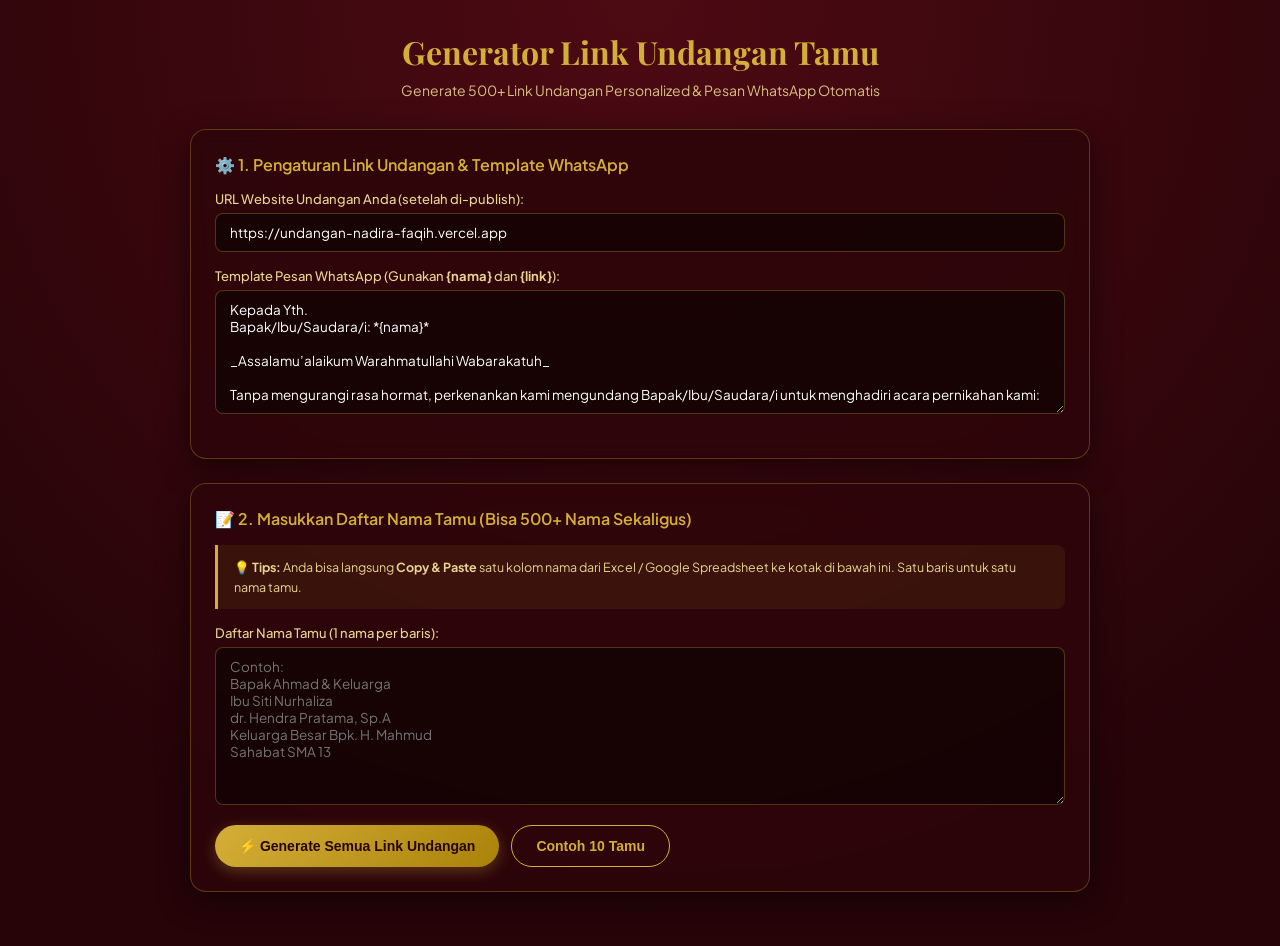
==== generator-tamu.html @ be7f1a3e "Initial commit - Wedding invitation Nadira & Fagih" ====
<!DOCTYPE html>
<html lang="id">

<head>
    <meta charset="UTF-8">
    <meta name="viewport" content="width=device-width, initial-scale=1.0">
    <title>Generator Link Undangan Tamu (500+ Tamu) - Nadira & Fagih</title>
    <link rel="preconnect" href="https://fonts.googleapis.com">
    <link
        href="https://fonts.googleapis.com/css2?family=Plus+Jakarta+Sans:wght@300;400;500;600;700&family=Playfair+Display:ital,wght@0,600;1,400&display=swap"
        rel="stylesheet">
    <style>
        :root {
            --bg-maroon: #260408;
            --card-bg: rgba(45, 5, 10, 0.85);
            --gold: #D4AF37;
            --gold-light: #E8D390;
            --text-white: #FAF5EE;
            --border-gold: rgba(212, 175, 55, 0.3);
        }

        * {
            box-sizing: border-box;
            margin: 0;
            padding: 0;
        }

        body {
            font-family: 'Plus Jakarta Sans', sans-serif;
            background-color: var(--bg-maroon);
            background-image: radial-gradient(circle at 50% 0%, #4D0A13 0%, #260408 80%);
            color: var(--text-white);
            min-height: 100vh;
            padding: 30px 16px;
        }

        .container {
            max-width: 900px;
            margin: 0 auto;
        }

        .header {
            text-align: center;
            margin-bottom: 30px;
        }

        .header h1 {
            font-family: 'Playfair Display', serif;
            font-size: 32px;
            color: var(--gold);
            margin-bottom: 8px;
        }

        .header p {
            color: var(--gold-light);
            font-size: 14px;
            opacity: 0.9;
        }

        .card {
            background: var(--card-bg);
            border: 1px solid var(--border-gold);
            border-radius: 16px;
            padding: 24px;
            margin-bottom: 24px;
            box-shadow: 0 8px 30px rgba(0, 0, 0, 0.5);
            backdrop-filter: blur(10px);
        }

        .card-title {
            font-size: 16px;
            font-weight: 600;
            color: var(--gold);
            margin-bottom: 16px;
            display: flex;
            align-items: center;
            gap: 8px;
        }

        .form-group {
            margin-bottom: 16px;
        }

        label {
            display: block;
            font-size: 13px;
            font-weight: 500;
            color: var(--gold-light);
            margin-bottom: 6px;
        }

        input[type="text"],
        textarea {
            width: 100%;
            background: rgba(15, 2, 4, 0.7);
            border: 1px solid var(--border-gold);
            border-radius: 8px;
            padding: 10px 14px;
            color: #FFF;
            font-family: inherit;
            font-size: 13.5px;
            outline: none;
            transition: all 0.3s;
        }

        input[type="text"]:focus,
        textarea:focus {
            border-color: var(--gold);
            box-shadow: 0 0 12px rgba(212, 175, 55, 0.3);
        }

        .btn {
            background: linear-gradient(135deg, #D4AF37 0%, #AA820A 100%);
            color: #260408;
            font-weight: 700;
            font-size: 14px;
            padding: 12px 24px;
            border: none;
            border-radius: 30px;
            cursor: pointer;
            transition: all 0.3s;
            box-shadow: 0 4px 15px rgba(212, 175, 55, 0.3);
            display: inline-flex;
            align-items: center;
            gap: 8px;
        }

        .btn:hover {
            transform: translateY(-2px);
            box-shadow: 0 6px 20px rgba(212, 175, 55, 0.5);
            background: linear-gradient(135deg, #E8D390 0%, #D4AF37 100%);
        }

        .btn-outline {
            background: transparent;
            border: 1px solid var(--gold);
            color: var(--gold);
            box-shadow: none;
        }

        .btn-outline:hover {
            background: rgba(212, 175, 55, 0.15);
            color: #FFF;
        }

        .results-header {
            display: flex;
            justify-content: space-between;
            align-items: center;
            margin-bottom: 16px;
            flex-wrap: wrap;
            gap: 10px;
        }

        .results-table {
            width: 100%;
            border-collapse: collapse;
            font-size: 13px;
        }

        .results-table th {
            text-align: left;
            padding: 10px;
            background: rgba(212, 175, 55, 0.15);
            color: var(--gold);
            border-bottom: 1px solid var(--border-gold);
        }

        .results-table td {
            padding: 10px;
            border-bottom: 1px solid rgba(212, 175, 55, 0.1);
        }

        .btn-sm {
            padding: 5px 12px;
            font-size: 11.5px;
            border-radius: 16px;
            text-decoration: none;
            display: inline-flex;
            align-items: center;
            gap: 4px;
        }

        .btn-wa {
            background: #25D366;
            color: #FFF;
        }

        .btn-wa:hover {
            background: #20BA56;
        }

        .btn-copy {
            background: rgba(212, 175, 55, 0.2);
            color: var(--gold-light);
            border: 1px solid var(--border-gold);
        }

        .badge-count {
            background: var(--gold);
            color: #260408;
            padding: 2px 8px;
            border-radius: 12px;
            font-size: 12px;
            font-weight: 700;
        }

        .toast {
            position: fixed;
            bottom: 20px;
            right: 20px;
            background: #1B8A3E;
            color: #FFF;
            padding: 10px 20px;
            border-radius: 8px;
            box-shadow: 0 4px 15px rgba(0, 0, 0, 0.4);
            opacity: 0;
            transition: opacity 0.3s;
            pointer-events: none;
            z-index: 100;
        }

        .toast.show {
            opacity: 1;
        }

        .guide-box {
            background: rgba(212, 175, 55, 0.08);
            border-left: 3px solid var(--gold);
            padding: 12px 16px;
            border-radius: 0 8px 8px 0;
            font-size: 12.5px;
            line-height: 1.6;
            color: var(--gold-light);
            margin-bottom: 16px;
        }
    </style>
</head>

<body>
    <div class="container">
        <div class="header">
            <h1>Generator Link Undangan Tamu</h1>
            <p>Generate 500+ Link Undangan Personalized & Pesan WhatsApp Otomatis</p>
        </div>

        <div class="card">
            <div class="card-title">⚙️ 1. Pengaturan Link Undangan & Template WhatsApp</div>

            <div class="form-group">
                <label>URL Website Undangan Anda (setelah di-publish):</label>
                <input type="text" id="baseUrl" value="https://undangan-nadira-faqih.vercel.app"
                    placeholder="Contoh: https://undangan-nadira-faqih.com atau http://localhost:3000">
            </div>

            <div class="form-group">
                <label>Template Pesan WhatsApp (Gunakan <b>{nama}</b> dan <b>{link}</b>):</label>
                <textarea id="waTemplate" rows="6">Kepada Yth.
Bapak/Ibu/Saudara/i: *{nama}*

_Assalamu’alaikum Warahmatullahi Wabarakatuh_

Tanpa mengurangi rasa hormat, perkenankan kami mengundang Bapak/Ibu/Saudara/i untuk menghadiri acara pernikahan kami:

*Nadira Adiba Alattas & Ibrahim Fagih Alattas*

Berikut link undangan online kami untuk informasi lengkap acara:
🔗 {link}

Merupakan suatu kehormatan dan kebahagiaan bagi kami apabila Bapak/Ibu/Saudara/i berkenan hadir serta memberikan doa restu.

Terima kasih.
_Wassalamu’alaikum Warahmatullahi Wabarakatuh_
*Nadira & Fagih*</textarea>
            </div>
        </div>

        <div class="card">
            <div class="card-title">📝 2. Masukkan Daftar Nama Tamu (Bisa 500+ Nama Sekaligus)</div>
            <div class="guide-box">
                💡 <b>Tips:</b> Anda bisa langsung <b>Copy & Paste</b> satu kolom nama dari Excel / Google Spreadsheet
                ke kotak di bawah ini. Satu baris untuk satu nama tamu.
            </div>

            <div class="form-group">
                <label>Daftar Nama Tamu (1 nama per baris):</label>
                <textarea id="guestList" rows="8" placeholder="Contoh:
Bapak Ahmad & Keluarga
Ibu Siti Nurhaliza
dr. Hendra Pratama, Sp.A
Keluarga Besar Bpk. H. Mahmud
Sahabat SMA 13"></textarea>
            </div>

            <div style="display: flex; gap: 12px; flex-wrap: wrap;">
                <button type="button" class="btn" onclick="generateLinks()">
                    ⚡ Generate Semua Link Undangan
                </button>
                <button type="button" class="btn btn-outline" onclick="loadSampleGuests()">
                    Contoh 10 Tamu
                </button>
            </div>
        </div>

        <div class="card" id="resultCard" style="display: none;">
            <div class="results-header">
                <div class="card-title" style="margin-bottom: 0;">
                    📋 3. Hasil Link Undangan & Kirim WA (<span id="totalCount" class="badge-count">0</span> tamu)
                </div>
                <div style="display: flex; gap: 8px;">
                    <button type="button" class="btn btn-sm" onclick="exportToExcel()">
                        📥 Download Semua ke Excel (.csv)
                    </button>
                </div>
            </div>

            <div style="overflow-x: auto; max-height: 500px; overflow-y: auto;">
                <table class="results-table">
                    <thead>
                        <tr>
                            <th style="width: 50px;">No</th>
                            <th>Nama Tamu</th>
                            <th>Link Undangan</th>
                            <th style="width: 170px;">Aksi</th>
                        </tr>
                    </thead>
                    <tbody id="resultTableBody">
                    </tbody>
                </table>
            </div>
        </div>
    </div>

    <div id="toast" class="toast">Link berhasil disalin!</div>

    <script>
        let generatedData = [];

        function loadSampleGuests() {
            document.getElementById('guestList').value =
                `Bapak Ir. H. Bambang & Keluarga
Ibu Hj. Siti Maryam
dr. Ahmad Fauzi, Sp.PD
Keluarga Besar Bani Hasyim
Ustadz Abdul Somad & Istri
Bapak Hendra Wijaya & Rekan
Sahabat Alumni MAN 13
Ibu Rina Anggraini
Bapak Joko Susilo & Keluarga
drg. Nadia Safira`;
            generateLinks();
        }

        function generateLinks() {
            const baseUrl = document.getElementById('baseUrl').value.trim().replace(/\/$/, '');
            const rawGuests = document.getElementById('guestList').value.trim();
            const waTemplate = document.getElementById('waTemplate').value;

            if (!rawGuests) {
                alert('Silakan masukkan minimal 1 nama tamu!');
                return;
            }

            const names = rawGuests.split('\n').map(n => n.trim()).filter(n => n.length > 0);
            generatedData = [];

            const tbody = document.getElementById('resultTableBody');
            tbody.innerHTML = '';

            names.forEach((name, index) => {
                // Buat link dengan parameter ?to=Nama+Tamu
                const encodedName = encodeURIComponent(name);
                const invitationUrl = `${baseUrl}/?to=${encodedName}`;

                // Buat pesan WhatsApp
                const waMessage = waTemplate
                    .replace(/{nama}/g, name)
                    .replace(/{link}/g, invitationUrl);

                const waUrl = `https://api.whatsapp.com/send?text=${encodeURIComponent(waMessage)}`;

                generatedData.push({
                    no: index + 1,
                    name: name,
                    url: invitationUrl,
                    waMessage: waMessage,
                    waUrl: waUrl
                });

                const tr = document.createElement('tr');
                tr.innerHTML = `
                    <td>${index + 1}</td>
                    <td><b>${escapeHtml(name)}</b></td>
                    <td>
                        <a href="${invitationUrl}" target="_blank" style="color: #E8D390; word-break: break-all; text-decoration: none;">
                            ${escapeHtml(invitationUrl)}
                        </a>
                    </td>
                    <td>
                        <a href="${waUrl}" target="_blank" class="btn-sm btn-wa" style="margin-right: 4px;">
                            💬 Kirim WA
                        </a>
                        <button type="button" class="btn-sm btn-copy" onclick="copyText('${escapeHtml(invitationUrl)}')">
                            📋 Salin
                        </button>
                    </td>
                `;
                tbody.appendChild(tr);
            });

            document.getElementById('totalCount').textContent = names.length;
            document.getElementById('resultCard').style.display = 'block';
            document.getElementById('resultCard').scrollIntoView({ behavior: 'smooth' });
        }

        function copyText(text) {
            navigator.clipboard.writeText(text).then(() => {
                showToast('Link undangan berhasil disalin!');
            });
        }

        function showToast(msg) {
            const toast = document.getElementById('toast');
            toast.textContent = msg;
            toast.classList.add('show');
            setTimeout(() => toast.classList.remove('show'), 2500);
        }

        function exportToExcel() {
            if (generatedData.length === 0) return;

            let csv = "data:text/csv;charset=utf-8,\uFEFF";
            csv += "No,Nama Tamu,Link Undangan,Link Kirim WhatsApp\r\n";

            generatedData.forEach(row => {
                const name = `"${row.name.replace(/"/g, '""')}"`;
                const url = `"${row.url.replace(/"/g, '""')}"`;
                const waUrl = `"${row.waUrl.replace(/"/g, '""')}"`;
                csv += `${row.no},${name},${url},${waUrl}\r\n`;
            });

            const encodedUri = encodeURI(csv);
            const link = document.createElement("a");
            link.setAttribute("href", encodedUri);
            link.setAttribute("download", `Daftar_Link_Undangan_500_Tamu.csv`);
            document.body.appendChild(link);
            link.click();
            document.body.removeChild(link);
            showToast('File Excel/CSV berhasil di-download!');
        }

        function escapeHtml(text) {
            const div = document.createElement('div');
            div.textContent = text;
            return div.innerHTML;
        }
    </script>
</body>

</html>
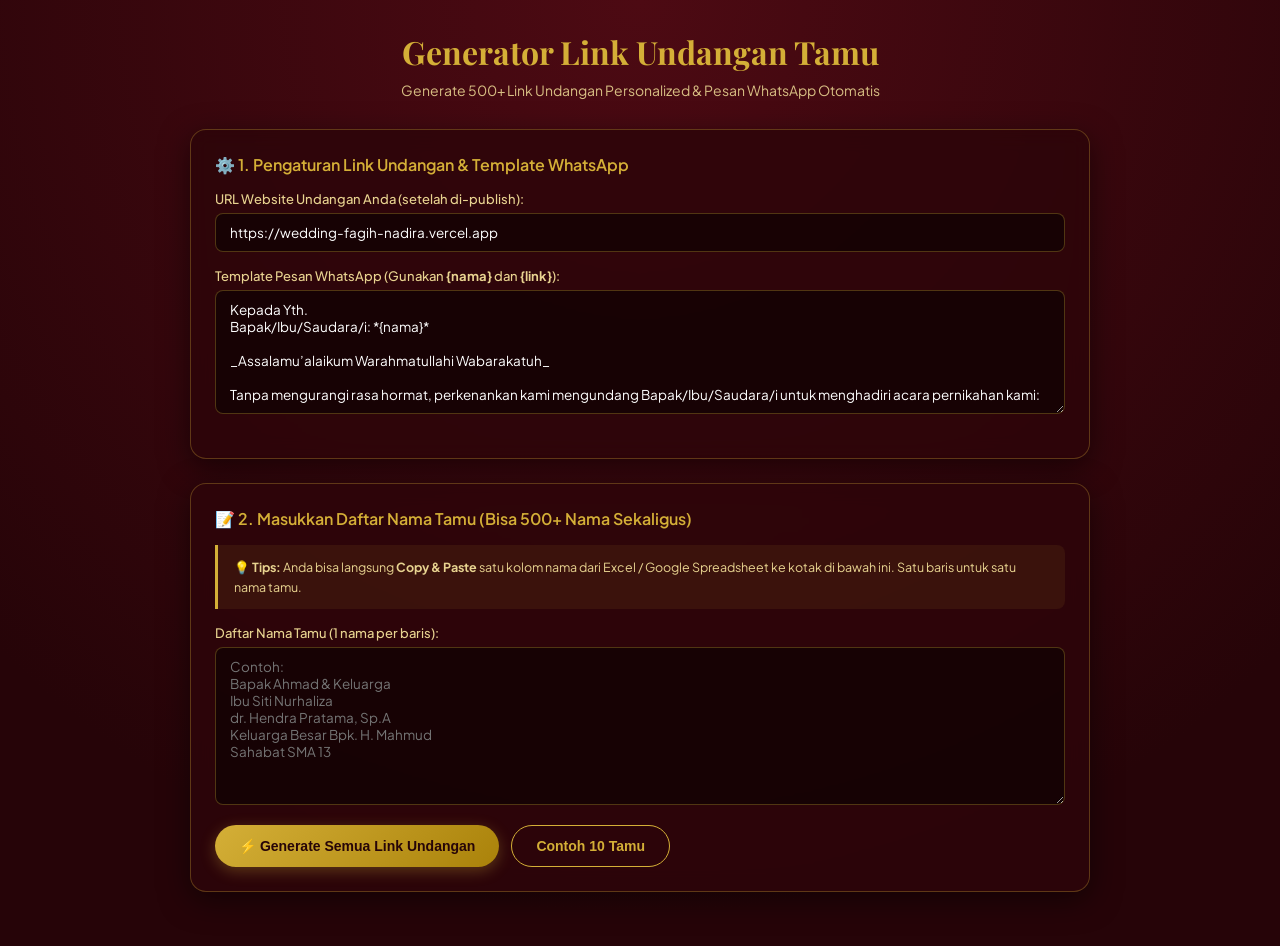
==== commit 7edcdd29: "Fix: ganti Man 13 ke Tamu Undangan, update URL generator ke Vercel" ====
--- a/generator-tamu.html
+++ b/generator-tamu.html
@@ -249,8 +249,8 @@
 
             <div class="form-group">
                 <label>URL Website Undangan Anda (setelah di-publish):</label>
-                <input type="text" id="baseUrl" value="https://undangan-nadira-faqih.vercel.app"
-                    placeholder="Contoh: https://undangan-nadira-faqih.com atau http://localhost:3000">
+                <input type="text" id="baseUrl" value="https://wedding-fagih-nadira.vercel.app"
+                    placeholder="Contoh: https://wedding-fagih-nadira.vercel.app">
             </div>
 
             <div class="form-group">
